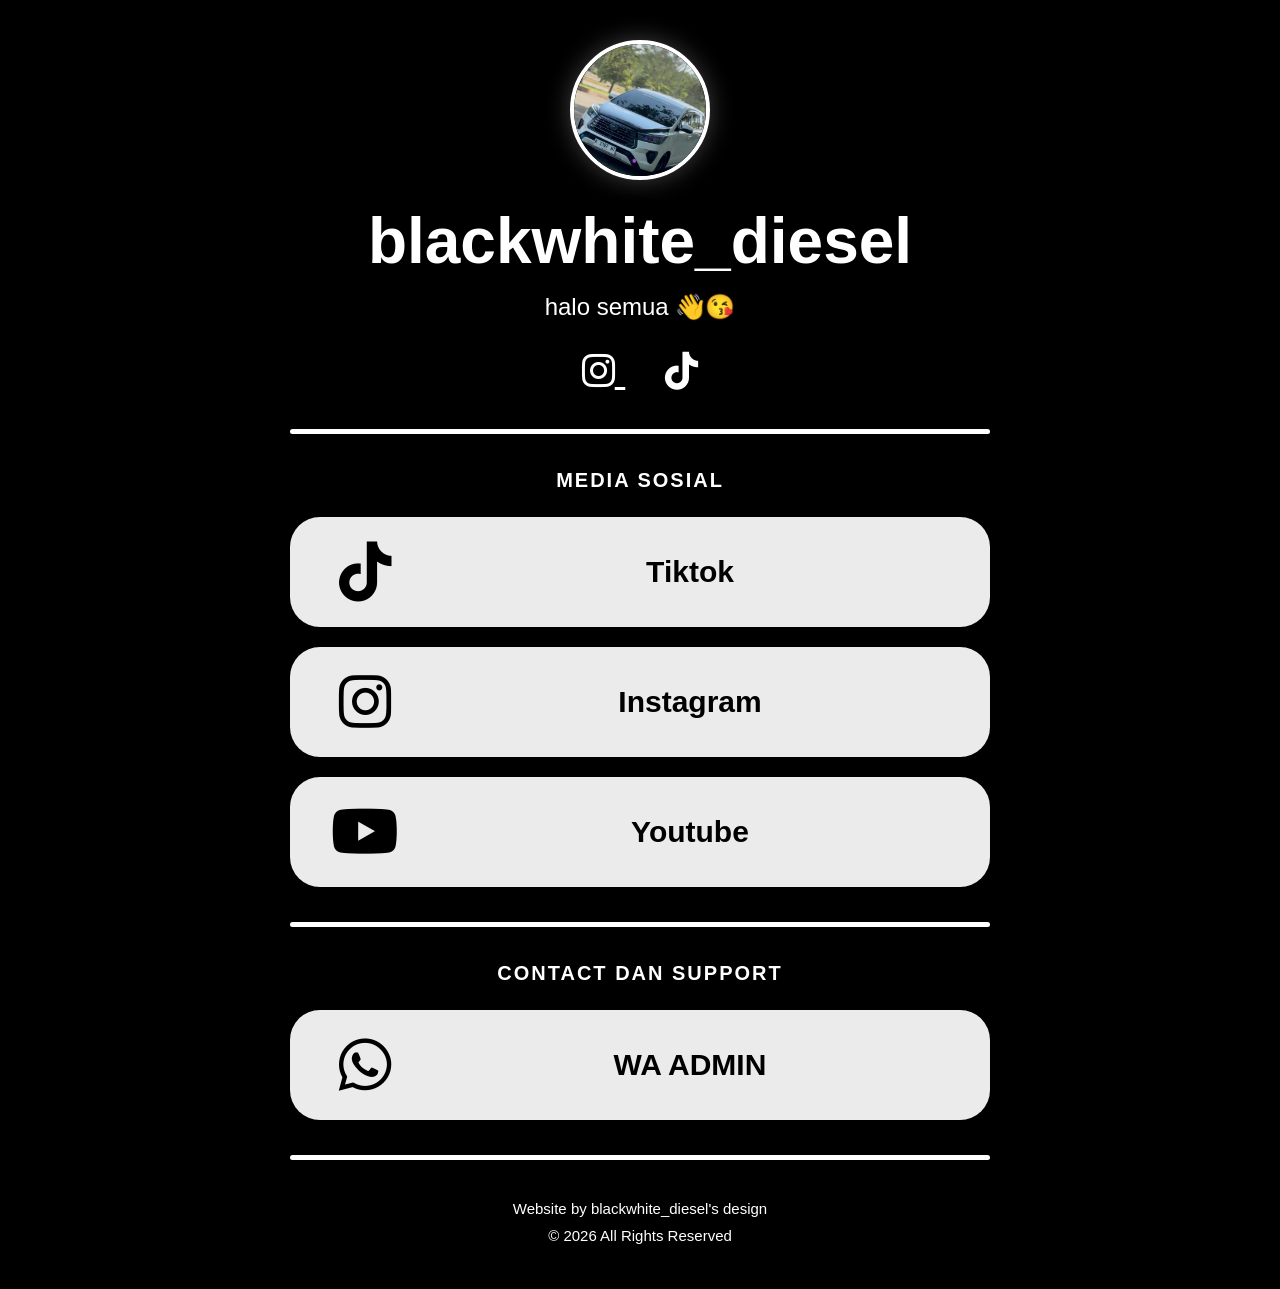
==== index.html @ 1c98c3ea "Add files via upload" ====
<!DOCTYPE html>
<html lang="id">
<head>
<meta charset="UTF-8">
<meta name="viewport" content="width=device-width, initial-scale=1.0">
<title>blackwhite_diesel</title>

<link rel="stylesheet" href="style.css">

<link rel="stylesheet"
href="https://cdnjs.cloudflare.com/ajax/libs/font-awesome/6.5.1/css/all.min.css">
</head>

<body>

<video autoplay muted loop playsinline id="bg-video">
    <source src="background.mp4" type="video/mp4">
</video>

<div class="overlay"></div>

<div class="container">

    <img src="avatar.jpeg" class="avatar">

    <h1>blackwhite_diesel</h1>

    <p class="bio">halo semua 👋😘</p>

    <div class="mini-icons">

        <a href="https://www.instagram.com/blackwhite_diesel?igsh=MndyY2ZhdTk5M2k4&utm_source=qr" target="_blank">
            <i class="fa-brands fa-instagram"></i>
        </a>

        <a href="https://www.tiktok.com/@blackwhite_diesel?_r=1&_t=ZS-96vES9gMSFo" target="_blank">
            <i class="fa-brands fa-tiktok"></i>
        </a>

    </div>

    <hr>

    <h2>MEDIA SOSIAL</h2>

    <a href="https://www.tiktok.com/@blackwhite_diesel?_r=1&_t=ZS-96vES9gMSFo" class="button" target="_blank">
        <i class="fa-brands fa-tiktok"></i>
        <span>Tiktok</span>
    </a>

    <a href="https://www.instagram.com/blackwhite_diesel?igsh=MndyY2ZhdTk5M2k4&utm_source=qr" class="button" target="_blank">
        <i class="fa-brands fa-instagram"></i>
        <span>Instagram</span>
    </a>

    <a href="https://youtube.com/@blackwhite_diesel1?si=K_9oxuHCLyvLT6Z_" class="button" target="_blank">
        <i class="fa-brands fa-youtube"></i>
        <span>Youtube</span>
    </a>

    <hr>

    <h2>CONTACT DAN SUPPORT</h2>

    <a href="https://wa.me/message/XBIMLKQA4SMGA1" class="button" target="_blank">
        <i class="fa-brands fa-whatsapp"></i>
        <span>WA ADMIN</span>
    </a>

    <hr>

    <div class="footer">
        Website by blackwhite_diesel's design<br>
        © 2026 All Rights Reserved
    </div>

</div>

<script src="script.js"></script>

</body>
</html>
---- style.css ----
*{
    margin:0;
    padding:0;
    box-sizing:border-box;
    font-family:Arial,sans-serif;
}

#bg-video{
    position:fixed;
    top:0;
    left:0;
    width:100%;
    height:100%;
    object-fit:cover;
    z-index:-2;
}

body{
    color:white;
    background:black;
}

.overlay{
    position:fixed;
    inset:0;
    background:rgba(0,0,0,.15);
    z-index:-1;
}

.container{
    width:90%;
    max-width:700px;
    margin:auto;
    text-align:center;
    padding:40px 0;

    animation:fadeIn .8s ease;
}

.avatar{
    width:140px;
    height:140px;

    border-radius:50%;
    object-fit:cover;

    border:4px solid white;

    box-shadow:0 0 25px rgba(255,255,255,.25);
}

h1{
    margin-top:20px;

    font-size:64px;

    text-shadow:
    0 0 10px rgba(0,0,0,.8),
    0 0 20px rgba(0,0,0,.6);
}

.bio{
    margin-top:15px;
    font-size:24px;
}

.mini-icons{
    margin:30px 0;
}

.mini-icons a{
    color:white;
    font-size:38px;
    margin:0 20px;

    transition:.25s;
}

.mini-icons a:hover{
    transform:scale(1.1);
}

hr{
    border:none;
    height:5px;

    background:white;

    border-radius:999px;

    margin:35px 0;
}

h2{
    margin-bottom:25px;

    letter-spacing:2px;

    font-size:20px;
}

.button{
    background:rgba(255,255,255,.92);

    color:black;

    text-decoration:none;

    display:flex;
    align-items:center;

    padding:25px;

    border-radius:30px;

    margin:20px 0;

    font-size:30px;
    font-weight:bold;

    transition:.25s;

    box-shadow:
    0 10px 25px rgba(0,0,0,.25);
}

.button:hover{
    transform:translateY(-5px);

    box-shadow:
    0 15px 35px rgba(0,0,0,.35);
}

.button i{
    width:100px;
    font-size:60px;
}

.button span{
    flex:1;
    text-align:center;
}

.footer{
    margin-top:20px;

    font-size:15px;

    line-height:1.8;

    text-shadow:
    0 0 10px rgba(0,0,0,.7);
}

@keyframes fadeIn{

    from{
        opacity:0;
        transform:translateY(20px);
    }

    to{
        opacity:1;
        transform:translateY(0);
    }

}
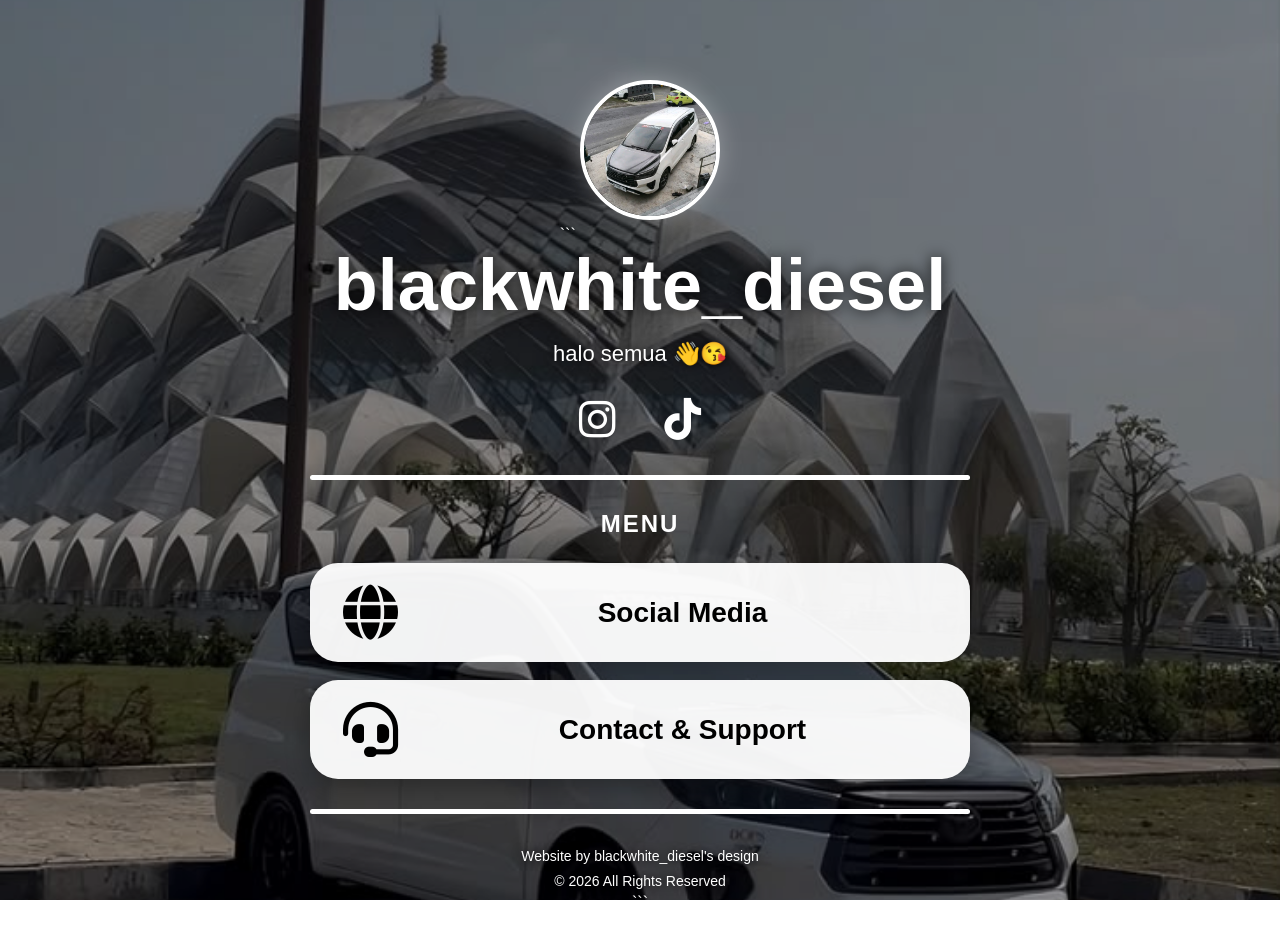
==== commit 1b52627b: "Add files via upload" ====
--- a/index.html
+++ b/index.html
@@ -1,4 +1,5 @@
 <!DOCTYPE html>
+
 <html lang="id">
 <head>
 <meta charset="UTF-8">
@@ -13,70 +14,56 @@
 
 <body>
 
-<video autoplay muted loop playsinline id="bg-video">
-    <source src="background.mp4" type="video/mp4">
-</video>
+<div class="background-image"></div>
 
 <div class="overlay"></div>
 
 <div class="container">
 
-    <img src="avatar.jpeg" class="avatar">
+```
+<img src="avatar.jpeg" class="avatar">
 
-    <h1>blackwhite_diesel</h1>
+<h1>blackwhite_diesel</h1>
 
-    <p class="bio">halo semua 👋😘</p>
+<p class="bio">halo semua 👋😘</p>
 
-    <div class="mini-icons">
+<div class="mini-icons">
 
-        <a href="https://www.instagram.com/blackwhite_diesel?igsh=MndyY2ZhdTk5M2k4&utm_source=qr" target="_blank">
-            <i class="fa-brands fa-instagram"></i>
-        </a>
-
-        <a href="https://www.tiktok.com/@blackwhite_diesel?_r=1&_t=ZS-96vES9gMSFo" target="_blank">
-            <i class="fa-brands fa-tiktok"></i>
-        </a>
-
-    </div>
-
-    <hr>
-
-    <h2>MEDIA SOSIAL</h2>
-
-    <a href="https://www.tiktok.com/@blackwhite_diesel?_r=1&_t=ZS-96vES9gMSFo" class="button" target="_blank">
-        <i class="fa-brands fa-tiktok"></i>
-        <span>Tiktok</span>
+    <a href="https://www.instagram.com/blackwhite_diesel?igsh=MndyY2ZhdTk5M2k4&utm_source=qr" target="_blank">
+        <i class="fa-brands fa-instagram"></i>
     </a>
 
-    <a href="https://www.instagram.com/blackwhite_diesel?igsh=MndyY2ZhdTk5M2k4&utm_source=qr" class="button" target="_blank">
-        <i class="fa-brands fa-instagram"></i>
-        <span>Instagram</span>
+    <a href="https://www.tiktok.com/@blackwhite_diesel?_r=1&_t=ZS-96vES9gMSFo" target="_blank">
+        <i class="fa-brands fa-tiktok"></i>
     </a>
 
-    <a href="https://youtube.com/@blackwhite_diesel1?si=K_9oxuHCLyvLT6Z_" class="button" target="_blank">
-        <i class="fa-brands fa-youtube"></i>
-        <span>Youtube</span>
-    </a>
+</div>
 
-    <hr>
+<hr>
 
-    <h2>CONTACT DAN SUPPORT</h2>
+<h2>MENU</h2>
 
-    <a href="https://wa.me/message/XBIMLKQA4SMGA1" class="button" target="_blank">
-        <i class="fa-brands fa-whatsapp"></i>
-        <span>WA ADMIN</span>
-    </a>
+<a href="social.html" class="button">
+    <i class="fa-solid fa-globe"></i>
+    <span>Social Media</span>
+</a>
 
-    <hr>
+<a href="contact.html" class="button">
+    <i class="fa-solid fa-headset"></i>
+    <span>Contact & Support</span>
+</a>
 
-    <div class="footer">
-        Website by blackwhite_diesel's design<br>
-        © 2026 All Rights Reserved
-    </div>
+<hr>
+
+<div class="footer">
+    Website by blackwhite_diesel's design<br>
+    © 2026 All Rights Reserved
+</div>
+```
 
 </div>
 
 <script src="script.js"></script>
 
 </body>
-</html>+</html>
--- a/style.css
+++ b/style.css
@@ -5,63 +5,61 @@
     font-family:Arial,sans-serif;
 }
 
-#bg-video{
-    position:fixed;
-    top:0;
-    left:0;
+html,body{
     width:100%;
-    height:100%;
-    object-fit:cover;
-    z-index:-2;
+    min-height:100vh;
+    overflow-x:hidden;
 }
 
 body{
     color:white;
-    background:black;
+}
+
+.background-image{
+    position:fixed;
+    top:0;
+    left:0;
+    width:100vw;
+    height:100vh;
+    background:url("background.jpeg") center center/cover no-repeat;
+    z-index:-2;
 }
 
 .overlay{
     position:fixed;
     inset:0;
-    background:rgba(0,0,0,.15);
+    background:rgba(0,0,0,.35);
     z-index:-1;
 }
 
 .container{
-    width:90%;
-    max-width:700px;
+    width:min(90%,700px);
     margin:auto;
     text-align:center;
-    padding:40px 0;
-
-    animation:fadeIn .8s ease;
+    padding:80px 20px 40px;
 }
 
 .avatar{
     width:140px;
     height:140px;
-
     border-radius:50%;
     object-fit:cover;
-
     border:4px solid white;
-
-    box-shadow:0 0 25px rgba(255,255,255,.25);
+    margin-bottom:20px;
+    box-shadow:0 0 25px rgba(255,255,255,.3);
 }
 
 h1{
-    margin-top:20px;
-
-    font-size:64px;
-
-    text-shadow:
-    0 0 10px rgba(0,0,0,.8),
-    0 0 20px rgba(0,0,0,.6);
+    font-size:clamp(40px,6vw,72px);
+    font-weight:700;
+    text-shadow:0 0 15px rgba(0,0,0,.8);
+    word-break:break-word;
 }
 
 .bio{
     margin-top:15px;
-    font-size:24px;
+    font-size:22px;
+    text-shadow:0 0 10px rgba(0,0,0,.8);
 }
 
 .mini-icons{
@@ -70,9 +68,9 @@
 
 .mini-icons a{
     color:white;
-    font-size:38px;
-    margin:0 20px;
-
+    font-size:42px;
+    margin:0 18px;
+    text-decoration:none;
     transition:.25s;
 }
 
@@ -83,57 +81,40 @@
 hr{
     border:none;
     height:5px;
-
     background:white;
-
     border-radius:999px;
-
-    margin:35px 0;
+    margin:30px auto;
+    width:100%;
 }
 
 h2{
     margin-bottom:25px;
-
     letter-spacing:2px;
-
-    font-size:20px;
 }
 
 .button{
-    background:rgba(255,255,255,.92);
-
-    color:black;
-
-    text-decoration:none;
-
     display:flex;
     align-items:center;
-
-    padding:25px;
-
-    border-radius:30px;
-
-    margin:20px 0;
-
-    font-size:30px;
+    gap:15px;
+    text-decoration:none;
+    color:black;
+    background:rgba(255,255,255,.95);
+    padding:22px 25px;
+    border-radius:28px;
+    margin:18px 0;
+    font-size:28px;
     font-weight:bold;
-
+    box-shadow:0 8px 25px rgba(0,0,0,.3);
     transition:.25s;
-
-    box-shadow:
-    0 10px 25px rgba(0,0,0,.25);
 }
 
 .button:hover{
-    transform:translateY(-5px);
-
-    box-shadow:
-    0 15px 35px rgba(0,0,0,.35);
+    transform:translateY(-4px);
 }
 
 .button i{
-    width:100px;
-    font-size:60px;
+    font-size:55px;
+    min-width:70px;
 }
 
 .button span{
@@ -142,26 +123,46 @@
 }
 
 .footer{
-    margin-top:20px;
-
-    font-size:15px;
-
+    margin-top:30px;
+    font-size:14px;
     line-height:1.8;
-
-    text-shadow:
-    0 0 10px rgba(0,0,0,.7);
+    text-shadow:0 0 10px rgba(0,0,0,.8);
 }
 
-@keyframes fadeIn{
+@media (max-width:768px){
 
-    from{
-        opacity:0;
-        transform:translateY(20px);
+    .container{
+        width:95%;
+        padding-top:60px;
     }
 
-    to{
-        opacity:1;
-        transform:translateY(0);
+    .avatar{
+        width:120px;
+        height:120px;
+    }
+
+    h1{
+        font-size:clamp(34px,9vw,50px);
+        line-height:1.1;
+    }
+
+    .bio{
+        font-size:18px;
+    }
+
+    .mini-icons a{
+        font-size:36px;
+    }
+
+    .button{
+        padding:18px;
+        font-size:20px;
+        border-radius:24px;
+    }
+
+    .button i{
+        font-size:42px;
+        min-width:55px;
     }
 
 }
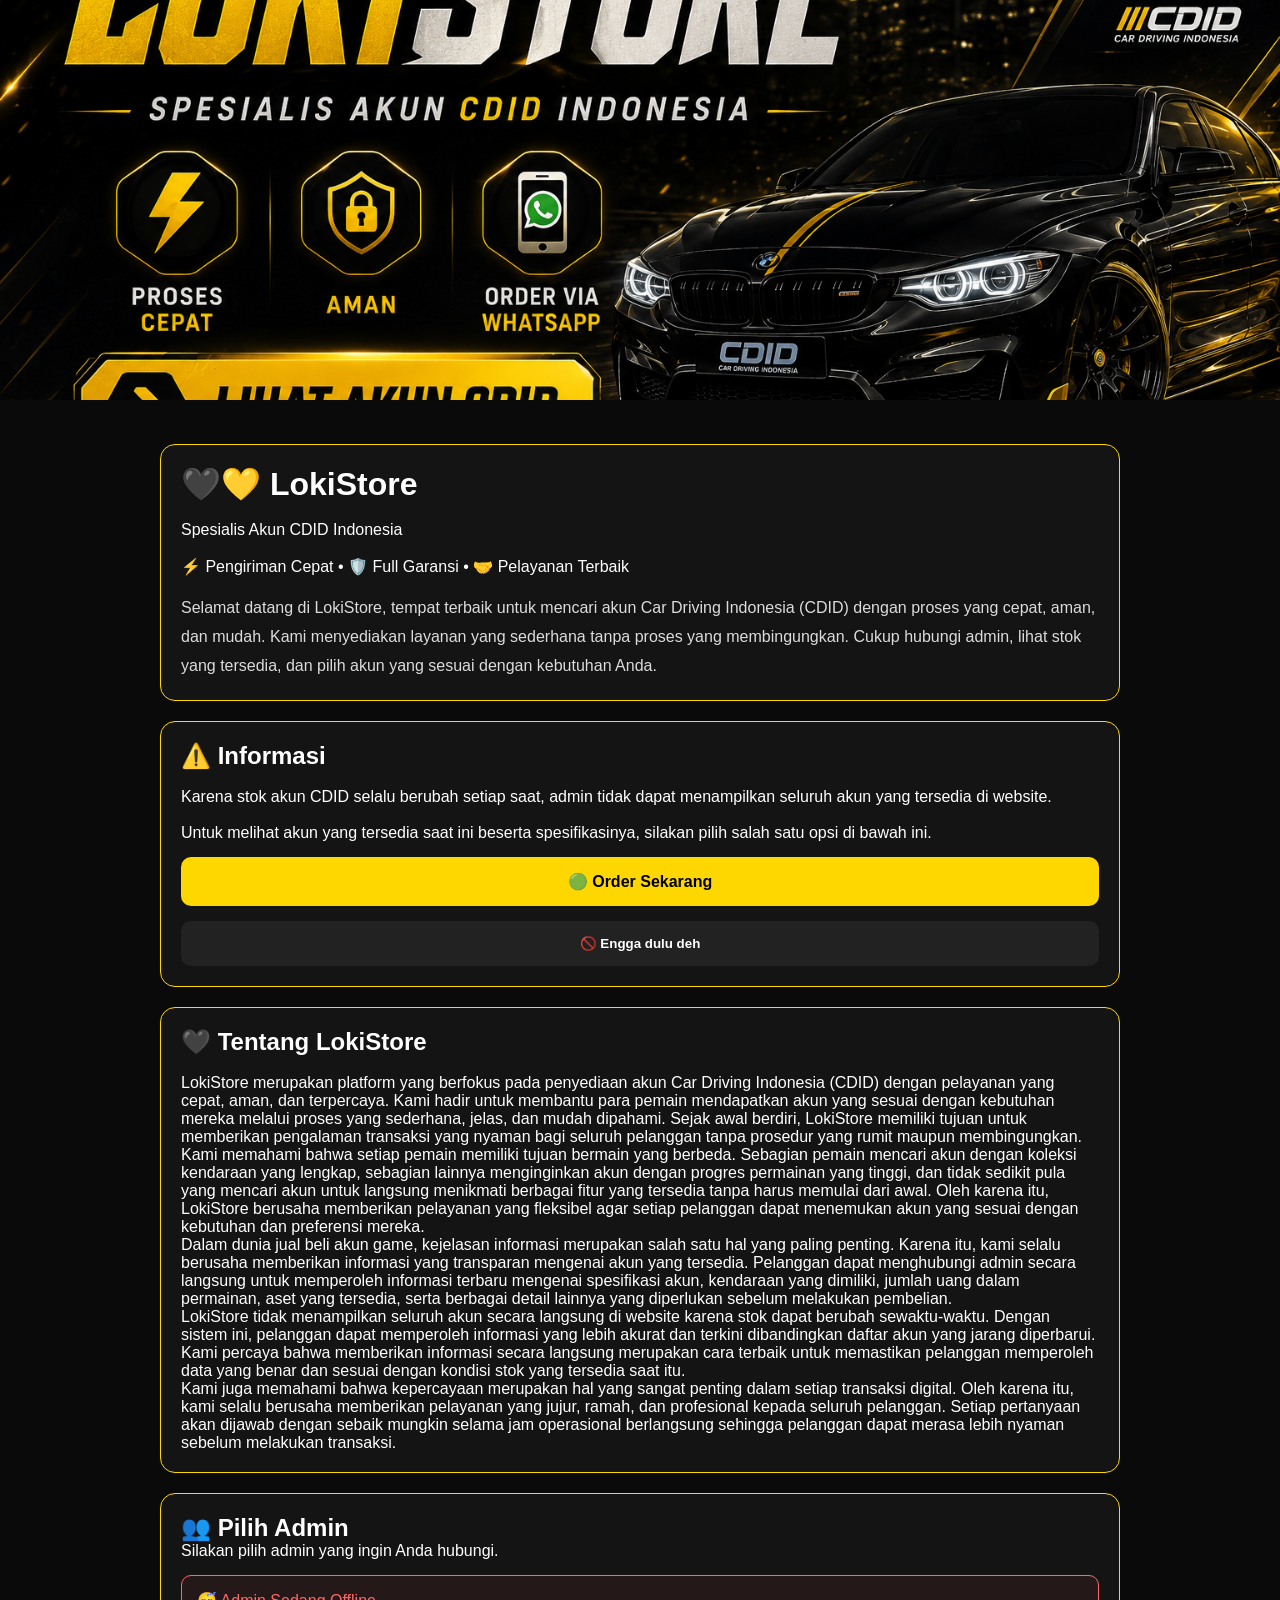
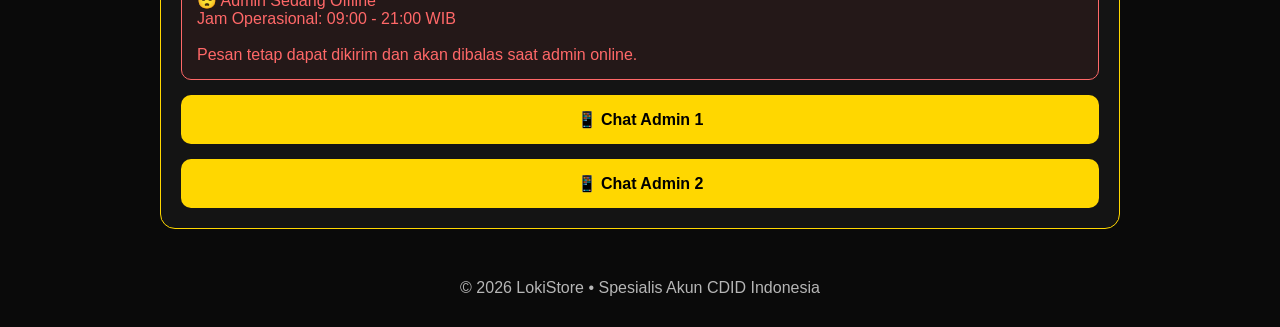
==== commit 975aeaba: "Add files via upload" ====
--- a/index.html
+++ b/index.html
@@ -1,69 +1,313 @@
 <!DOCTYPE html>
-
 <html lang="id">
 <head>
 <meta charset="UTF-8">
 <meta name="viewport" content="width=device-width, initial-scale=1.0">
-<title>blackwhite_diesel</title>
-
-<link rel="stylesheet" href="style.css">
-
-<link rel="stylesheet"
-href="https://cdnjs.cloudflare.com/ajax/libs/font-awesome/6.5.1/css/all.min.css">
+<title>LokiStore</title>
+
+<style>
+*{
+    margin:0;
+    padding:0;
+    box-sizing:border-box;
+    font-family:Segoe UI,sans-serif;
+    scroll-behavior:smooth;
+}
+
+body{
+    background:#0A0A0A;
+    color:white;
+}
+
+.hero img{
+    width:100%;
+    height:400px;
+    object-fit:cover;
+}
+
+.container{
+    max-width:1000px;
+    margin:auto;
+    padding:20px;
+}
+
+.card{
+    background:#141414;
+    border:1px solid #FFD700;
+    border-radius:15px;
+    padding:20px;
+    margin-top:20px;
+}
+
+.btn{
+    display:block;
+    width:100%;
+    text-align:center;
+    padding:15px;
+    border-radius:10px;
+    text-decoration:none;
+    font-weight:bold;
+    margin-top:15px;
+    cursor:pointer;
+    border:none;
+    transition:.2s;
+}
+
+.btn:hover{
+    transform:translateY(-2px);
+}
+
+.yellow{
+    background:#FFD700;
+    color:black;
+}
+
+.gray{
+    background:#222;
+    color:white;
+}
+
+.online{
+    background:#0f2412;
+    border:1px solid #4cff67;
+    color:#4cff67;
+    padding:15px;
+    border-radius:10px;
+    margin-top:15px;
+}
+
+.offline{
+    background:#241818;
+    border:1px solid #ff6868;
+    color:#ff6868;
+    padding:15px;
+    border-radius:10px;
+    margin-top:15px;
+}
+
+.popup{
+    position:fixed;
+    top:0;
+    left:0;
+    width:100%;
+    height:100%;
+    background:rgba(0,0,0,.85);
+    display:none;
+    justify-content:center;
+    align-items:center;
+    padding:20px;
+}
+
+.popup-box{
+    background:#141414;
+    border:1px solid #FFD700;
+    border-radius:15px;
+    padding:25px;
+    max-width:500px;
+    width:100%;
+    text-align:center;
+}
+
+.close{
+    background:#FFD700;
+    color:black;
+    border:none;
+    border-radius:10px;
+    padding:15px;
+    width:100%;
+    margin-top:15px;
+    font-weight:bold;
+    cursor:pointer;
+}
+
+footer{
+    text-align:center;
+    padding:30px;
+    opacity:.7;
+}
+</style>
 </head>
-
 <body>
 
-<div class="background-image"></div>
-
-<div class="overlay"></div>
+<section class="hero">
+    <img src="banner.png" alt="Banner LokiStore">
+</section>
 
 <div class="container">
 
-```
-<img src="avatar.jpeg" class="avatar">
-
-<h1>blackwhite_diesel</h1>
-
-<p class="bio">halo semua 👋😘</p>
-
-<div class="mini-icons">
-
-    <a href="https://www.instagram.com/blackwhite_diesel?igsh=MndyY2ZhdTk5M2k4&utm_source=qr" target="_blank">
-        <i class="fa-brands fa-instagram"></i>
-    </a>
-
-    <a href="https://www.tiktok.com/@blackwhite_diesel?_r=1&_t=ZS-96vES9gMSFo" target="_blank">
-        <i class="fa-brands fa-tiktok"></i>
-    </a>
-
-</div>
-
-<hr>
-
-<h2>MENU</h2>
-
-<a href="social.html" class="button">
-    <i class="fa-solid fa-globe"></i>
-    <span>Social Media</span>
+<div class="card">
+
+<h1>🖤💛 LokiStore</h1>
+
+<br>
+
+<p>
+Spesialis Akun CDID Indonesia
+<br><br>
+⚡ Pengiriman Cepat • 🛡️ Full Garansi • 🤝 Pelayanan Terbaik
+<br><br>
+
+<p style="opacity:0.85;line-height:1.8;">
+Selamat datang di LokiStore, tempat terbaik untuk mencari akun
+Car Driving Indonesia (CDID) dengan proses yang cepat, aman,
+dan mudah. Kami menyediakan layanan yang sederhana tanpa proses
+yang membingungkan. Cukup hubungi admin, lihat stok yang tersedia,
+dan pilih akun yang sesuai dengan kebutuhan Anda.
+</p>
+
+
+</div>
+
+<section id="order">
+
+<div class="card">
+
+<h2>⚠️ Informasi</h2>
+
+<br>
+
+<p>
+Karena stok akun CDID selalu berubah setiap saat,
+admin tidak dapat menampilkan seluruh akun yang tersedia di website.
+<br><br>
+Untuk melihat akun yang tersedia saat ini beserta spesifikasinya,
+silakan pilih salah satu opsi di bawah ini.
+</p>
+
+<a href="#admin" class="btn yellow">
+🟢 Order Sekarang
 </a>
 
-<a href="contact.html" class="button">
-    <i class="fa-solid fa-headset"></i>
-    <span>Contact & Support</span>
+<button onclick="bukaPopup()" class="btn gray">
+🚫 Engga dulu deh
+</button>
+
+</div>
+
+</section>
+<div class="card">
+
+<h2>🖤 Tentang LokiStore</h2>
+
+<br>
+
+<p>
+<p>
+LokiStore merupakan platform yang berfokus pada penyediaan akun Car Driving Indonesia (CDID) dengan pelayanan yang cepat, aman, dan terpercaya. Kami hadir untuk membantu para pemain mendapatkan akun yang sesuai dengan kebutuhan mereka melalui proses yang sederhana, jelas, dan mudah dipahami. Sejak awal berdiri, LokiStore memiliki tujuan untuk memberikan pengalaman transaksi yang nyaman bagi seluruh pelanggan tanpa prosedur yang rumit maupun membingungkan.
+</p>
+
+<p>
+Kami memahami bahwa setiap pemain memiliki tujuan bermain yang berbeda. Sebagian pemain mencari akun dengan koleksi kendaraan yang lengkap, sebagian lainnya menginginkan akun dengan progres permainan yang tinggi, dan tidak sedikit pula yang mencari akun untuk langsung menikmati berbagai fitur yang tersedia tanpa harus memulai dari awal. Oleh karena itu, LokiStore berusaha memberikan pelayanan yang fleksibel agar setiap pelanggan dapat menemukan akun yang sesuai dengan kebutuhan dan preferensi mereka.
+</p>
+
+<p>
+Dalam dunia jual beli akun game, kejelasan informasi merupakan salah satu hal yang paling penting. Karena itu, kami selalu berusaha memberikan informasi yang transparan mengenai akun yang tersedia. Pelanggan dapat menghubungi admin secara langsung untuk memperoleh informasi terbaru mengenai spesifikasi akun, kendaraan yang dimiliki, jumlah uang dalam permainan, aset yang tersedia, serta berbagai detail lainnya yang diperlukan sebelum melakukan pembelian.
+</p>
+
+<p>
+LokiStore tidak menampilkan seluruh akun secara langsung di website karena stok dapat berubah sewaktu-waktu. Dengan sistem ini, pelanggan dapat memperoleh informasi yang lebih akurat dan terkini dibandingkan daftar akun yang jarang diperbarui. Kami percaya bahwa memberikan informasi secara langsung merupakan cara terbaik untuk memastikan pelanggan memperoleh data yang benar dan sesuai dengan kondisi stok yang tersedia saat itu.
+</p>
+
+<p>
+Kami juga memahami bahwa kepercayaan merupakan hal yang sangat penting dalam setiap transaksi digital. Oleh karena itu, kami selalu berusaha memberikan pelayanan yang jujur, ramah, dan profesional kepada seluruh pelanggan. Setiap pertanyaan akan dijawab dengan sebaik mungkin selama jam operasional berlangsung sehingga pelanggan dapat merasa lebih nyaman sebelum melakukan transaksi.
+</p>
+</p>
+
+</div>
+<section id="admin">
+
+<div class="card">
+
+<h2>👥 Pilih Admin</h2>
+
+<p>
+Silakan pilih admin yang ingin Anda hubungi.
+</p>
+
+<div id="status"></div>
+
+<a
+class="btn yellow"
+href="https://wa.me/6282210343615?text=Halo%20Admin%201%20LokiStore%20👋%20Saya%20ingin%20melihat%20akun%20CDID%20yang%20tersedia."
+target="_blank">
+📱 Chat Admin 1
 </a>
 
-<hr>
-
-<div class="footer">
-    Website by blackwhite_diesel's design<br>
-    © 2026 All Rights Reserved
-</div>
-```
-
-</div>
-
-<script src="script.js"></script>
+<a
+class="btn yellow"
+href="https://wa.me/62895366922727?text=Halo%20Admin%202%20LokiStore%20👋%20Saya%20ingin%20melihat%20akun%20CDID%20yang%20tersedia."
+target="_blank">
+📱 Chat Admin 2
+</a>
+
+</div>
+
+</section>
+
+</div>
+
+<footer>
+© 2026 LokiStore • Spesialis Akun CDID Indonesia
+</footer>
+
+<div class="popup" id="popup">
+
+<div class="popup-box">
+
+<h2>👋🏻 Selamat tinggal!</h2>
+
+<br>
+
+<p>
+Semoga harimu menyenangkan 😄
+<br><br>
+Kalau nanti kepikiran beli akun CDID,
+LokiStore masih di sini kok 🙏🚗
+</p>
+
+<button class="close" onclick="tutupPopup()">
+🏠 Kembali
+</button>
+
+</div>
+
+</div>
+
+<script>
+
+function bukaPopup(){
+    document.getElementById("popup").style.display="flex";
+}
+
+function tutupPopup(){
+    document.getElementById("popup").style.display="none";
+}
+
+const jam = new Date().getHours();
+
+if(jam >= 9 && jam < 21){
+
+document.getElementById("status").innerHTML=`
+<div class="online">
+🟢 Admin Sedang Online<br>
+Jam Operasional: 09:00 - 21:00 WIB
+</div>
+`;
+
+}else{
+
+document.getElementById("status").innerHTML=`
+<div class="offline">
+😴 Admin Sedang Offline<br>
+Jam Operasional: 09:00 - 21:00 WIB
+<br><br>
+Pesan tetap dapat dikirim dan akan dibalas saat admin online.
+</div>
+`;
+
+}
+
+</script>
 
 </body>
-</html>
+</html>
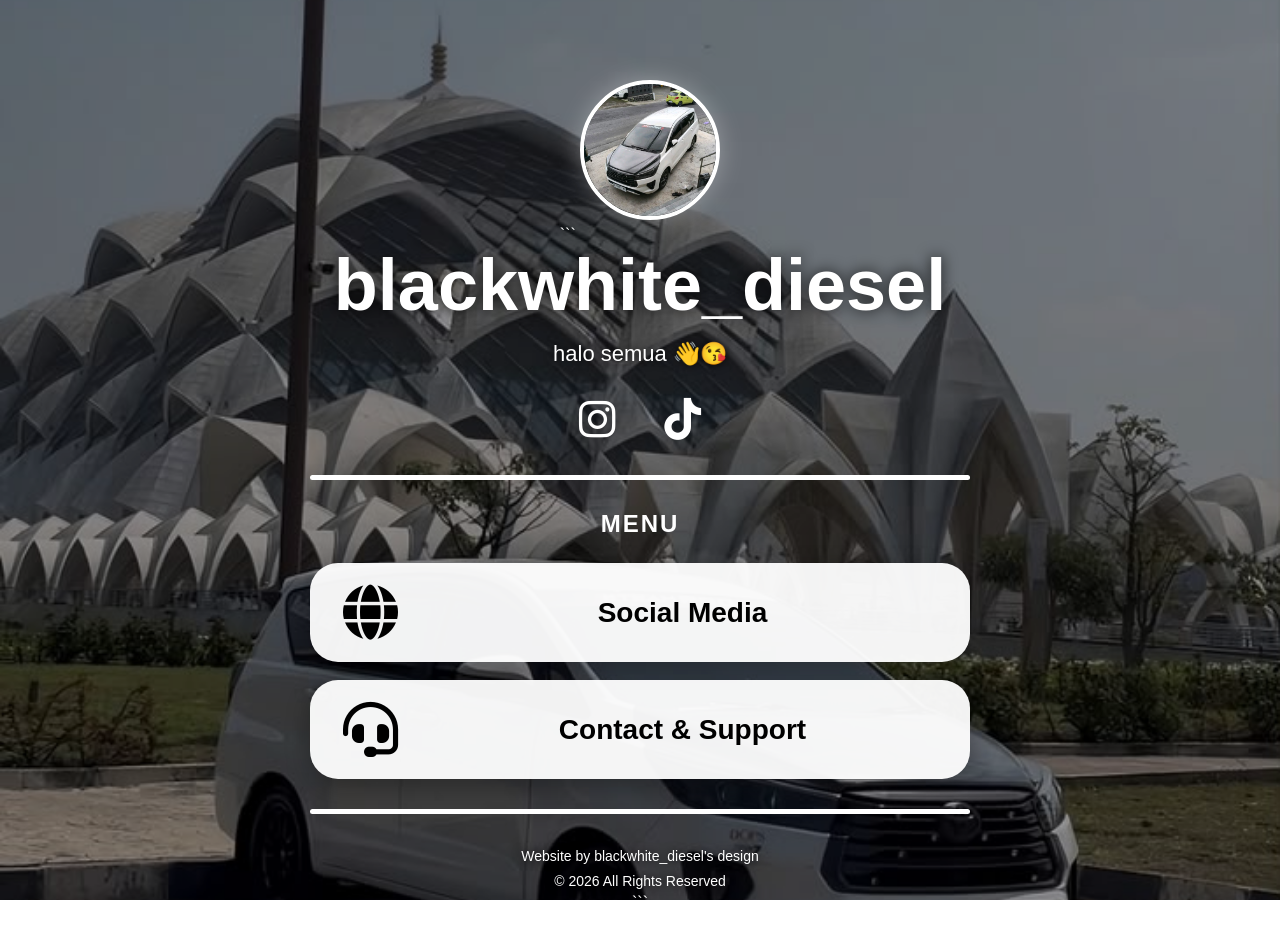
==== commit 969d0dde: "Update index.html" ====
--- a/index.html
+++ b/index.html
@@ -1,313 +1,69 @@
 <!DOCTYPE html>
+
 <html lang="id">
 <head>
 <meta charset="UTF-8">
 <meta name="viewport" content="width=device-width, initial-scale=1.0">
-<title>LokiStore</title>
+<title>blackwhite_diesel</title>
 
-<style>
-*{
-    margin:0;
-    padding:0;
-    box-sizing:border-box;
-    font-family:Segoe UI,sans-serif;
-    scroll-behavior:smooth;
-}
+<link rel="stylesheet" href="style.css">
 
-body{
-    background:#0A0A0A;
-    color:white;
-}
+<link rel="stylesheet"
+href="https://cdnjs.cloudflare.com/ajax/libs/font-awesome/6.5.1/css/all.min.css">
+</head>
 
-.hero img{
-    width:100%;
-    height:400px;
-    object-fit:cover;
-}
-
-.container{
-    max-width:1000px;
-    margin:auto;
-    padding:20px;
-}
-
-.card{
-    background:#141414;
-    border:1px solid #FFD700;
-    border-radius:15px;
-    padding:20px;
-    margin-top:20px;
-}
-
-.btn{
-    display:block;
-    width:100%;
-    text-align:center;
-    padding:15px;
-    border-radius:10px;
-    text-decoration:none;
-    font-weight:bold;
-    margin-top:15px;
-    cursor:pointer;
-    border:none;
-    transition:.2s;
-}
-
-.btn:hover{
-    transform:translateY(-2px);
-}
-
-.yellow{
-    background:#FFD700;
-    color:black;
-}
-
-.gray{
-    background:#222;
-    color:white;
-}
-
-.online{
-    background:#0f2412;
-    border:1px solid #4cff67;
-    color:#4cff67;
-    padding:15px;
-    border-radius:10px;
-    margin-top:15px;
-}
-
-.offline{
-    background:#241818;
-    border:1px solid #ff6868;
-    color:#ff6868;
-    padding:15px;
-    border-radius:10px;
-    margin-top:15px;
-}
-
-.popup{
-    position:fixed;
-    top:0;
-    left:0;
-    width:100%;
-    height:100%;
-    background:rgba(0,0,0,.85);
-    display:none;
-    justify-content:center;
-    align-items:center;
-    padding:20px;
-}
-
-.popup-box{
-    background:#141414;
-    border:1px solid #FFD700;
-    border-radius:15px;
-    padding:25px;
-    max-width:500px;
-    width:100%;
-    text-align:center;
-}
-
-.close{
-    background:#FFD700;
-    color:black;
-    border:none;
-    border-radius:10px;
-    padding:15px;
-    width:100%;
-    margin-top:15px;
-    font-weight:bold;
-    cursor:pointer;
-}
-
-footer{
-    text-align:center;
-    padding:30px;
-    opacity:.7;
-}
-</style>
-</head>
 <body>
 
-<section class="hero">
-    <img src="banner.png" alt="Banner LokiStore">
-</section>
+<div class="background-image"></div>
+
+<div class="overlay"></div>
 
 <div class="container">
 
-<div class="card">
+```
+<img src="avatar.jpeg" class="avatar">
 
-<h1>🖤💛 LokiStore</h1>
+<h1>blackwhite_diesel</h1>
 
-<br>
+<p class="bio">halo semua 👋😘</p>
 
-<p>
-Spesialis Akun CDID Indonesia
-<br><br>
-⚡ Pengiriman Cepat • 🛡️ Full Garansi • 🤝 Pelayanan Terbaik
-<br><br>
+<div class="mini-icons">
 
-<p style="opacity:0.85;line-height:1.8;">
-Selamat datang di LokiStore, tempat terbaik untuk mencari akun
-Car Driving Indonesia (CDID) dengan proses yang cepat, aman,
-dan mudah. Kami menyediakan layanan yang sederhana tanpa proses
-yang membingungkan. Cukup hubungi admin, lihat stok yang tersedia,
-dan pilih akun yang sesuai dengan kebutuhan Anda.
-</p>
+    <a href="https://www.instagram.com/blackwhite_diesel?igsh=MndyY2ZhdTk5M2k4&utm_source=qr" target="_blank">
+        <i class="fa-brands fa-instagram"></i>
+    </a>
 
+    <a href="https://www.tiktok.com/@blackwhite_diesel?_r=1&_t=ZS-96vES9gMSFo" target="_blank">
+        <i class="fa-brands fa-tiktok"></i>
+    </a>
 
 </div>
 
-<section id="order">
+<hr>
 
-<div class="card">
+<h2>MENU</h2>
 
-<h2>⚠️ Informasi</h2>
-
-<br>
-
-<p>
-Karena stok akun CDID selalu berubah setiap saat,
-admin tidak dapat menampilkan seluruh akun yang tersedia di website.
-<br><br>
-Untuk melihat akun yang tersedia saat ini beserta spesifikasinya,
-silakan pilih salah satu opsi di bawah ini.
-</p>
-
-<a href="#admin" class="btn yellow">
-🟢 Order Sekarang
+<a href="social.html" class="button">
+    <i class="fa-solid fa-globe"></i>
+    <span>Social Media</span>
 </a>
 
-<button onclick="bukaPopup()" class="btn gray">
-🚫 Engga dulu deh
-</button>
+<a href="contact.html" class="button">
+    <i class="fa-solid fa-headset"></i>
+    <span>Contact & Support</span>
+</a>
+
+<hr>
+
+<div class="footer">
+    Website by blackwhite_diesel's design<br>
+    © 2026 All Rights Reserved
+</div>
+```
 
 </div>
 
-</section>
-<div class="card">
-
-<h2>🖤 Tentang LokiStore</h2>
-
-<br>
-
-<p>
-<p>
-LokiStore merupakan platform yang berfokus pada penyediaan akun Car Driving Indonesia (CDID) dengan pelayanan yang cepat, aman, dan terpercaya. Kami hadir untuk membantu para pemain mendapatkan akun yang sesuai dengan kebutuhan mereka melalui proses yang sederhana, jelas, dan mudah dipahami. Sejak awal berdiri, LokiStore memiliki tujuan untuk memberikan pengalaman transaksi yang nyaman bagi seluruh pelanggan tanpa prosedur yang rumit maupun membingungkan.
-</p>
-
-<p>
-Kami memahami bahwa setiap pemain memiliki tujuan bermain yang berbeda. Sebagian pemain mencari akun dengan koleksi kendaraan yang lengkap, sebagian lainnya menginginkan akun dengan progres permainan yang tinggi, dan tidak sedikit pula yang mencari akun untuk langsung menikmati berbagai fitur yang tersedia tanpa harus memulai dari awal. Oleh karena itu, LokiStore berusaha memberikan pelayanan yang fleksibel agar setiap pelanggan dapat menemukan akun yang sesuai dengan kebutuhan dan preferensi mereka.
-</p>
-
-<p>
-Dalam dunia jual beli akun game, kejelasan informasi merupakan salah satu hal yang paling penting. Karena itu, kami selalu berusaha memberikan informasi yang transparan mengenai akun yang tersedia. Pelanggan dapat menghubungi admin secara langsung untuk memperoleh informasi terbaru mengenai spesifikasi akun, kendaraan yang dimiliki, jumlah uang dalam permainan, aset yang tersedia, serta berbagai detail lainnya yang diperlukan sebelum melakukan pembelian.
-</p>
-
-<p>
-LokiStore tidak menampilkan seluruh akun secara langsung di website karena stok dapat berubah sewaktu-waktu. Dengan sistem ini, pelanggan dapat memperoleh informasi yang lebih akurat dan terkini dibandingkan daftar akun yang jarang diperbarui. Kami percaya bahwa memberikan informasi secara langsung merupakan cara terbaik untuk memastikan pelanggan memperoleh data yang benar dan sesuai dengan kondisi stok yang tersedia saat itu.
-</p>
-
-<p>
-Kami juga memahami bahwa kepercayaan merupakan hal yang sangat penting dalam setiap transaksi digital. Oleh karena itu, kami selalu berusaha memberikan pelayanan yang jujur, ramah, dan profesional kepada seluruh pelanggan. Setiap pertanyaan akan dijawab dengan sebaik mungkin selama jam operasional berlangsung sehingga pelanggan dapat merasa lebih nyaman sebelum melakukan transaksi.
-</p>
-</p>
-
-</div>
-<section id="admin">
-
-<div class="card">
-
-<h2>👥 Pilih Admin</h2>
-
-<p>
-Silakan pilih admin yang ingin Anda hubungi.
-</p>
-
-<div id="status"></div>
-
-<a
-class="btn yellow"
-href="https://wa.me/6282210343615?text=Halo%20Admin%201%20LokiStore%20👋%20Saya%20ingin%20melihat%20akun%20CDID%20yang%20tersedia."
-target="_blank">
-📱 Chat Admin 1
-</a>
-
-<a
-class="btn yellow"
-href="https://wa.me/62895366922727?text=Halo%20Admin%202%20LokiStore%20👋%20Saya%20ingin%20melihat%20akun%20CDID%20yang%20tersedia."
-target="_blank">
-📱 Chat Admin 2
-</a>
-
-</div>
-
-</section>
-
-</div>
-
-<footer>
-© 2026 LokiStore • Spesialis Akun CDID Indonesia
-</footer>
-
-<div class="popup" id="popup">
-
-<div class="popup-box">
-
-<h2>👋🏻 Selamat tinggal!</h2>
-
-<br>
-
-<p>
-Semoga harimu menyenangkan 😄
-<br><br>
-Kalau nanti kepikiran beli akun CDID,
-LokiStore masih di sini kok 🙏🚗
-</p>
-
-<button class="close" onclick="tutupPopup()">
-🏠 Kembali
-</button>
-
-</div>
-
-</div>
-
-<script>
-
-function bukaPopup(){
-    document.getElementById("popup").style.display="flex";
-}
-
-function tutupPopup(){
-    document.getElementById("popup").style.display="none";
-}
-
-const jam = new Date().getHours();
-
-if(jam >= 9 && jam < 21){
-
-document.getElementById("status").innerHTML=`
-<div class="online">
-🟢 Admin Sedang Online<br>
-Jam Operasional: 09:00 - 21:00 WIB
-</div>
-`;
-
-}else{
-
-document.getElementById("status").innerHTML=`
-<div class="offline">
-😴 Admin Sedang Offline<br>
-Jam Operasional: 09:00 - 21:00 WIB
-<br><br>
-Pesan tetap dapat dikirim dan akan dibalas saat admin online.
-</div>
-`;
-
-}
-
-</script>
+<script src="script.js"></script>
 
 </body>
-</html>+</html>
--- a/style.css
+++ b/style.css
@@ -0,0 +1,168 @@
+*{
+    margin:0;
+    padding:0;
+    box-sizing:border-box;
+    font-family:Arial,sans-serif;
+}
+
+html,body{
+    width:100%;
+    min-height:100vh;
+    overflow-x:hidden;
+}
+
+body{
+    color:white;
+}
+
+.background-image{
+    position:fixed;
+    top:0;
+    left:0;
+    width:100vw;
+    height:100vh;
+    background:url("background.jpeg") center center/cover no-repeat;
+    z-index:-2;
+}
+
+.overlay{
+    position:fixed;
+    inset:0;
+    background:rgba(0,0,0,.35);
+    z-index:-1;
+}
+
+.container{
+    width:min(90%,700px);
+    margin:auto;
+    text-align:center;
+    padding:80px 20px 40px;
+}
+
+.avatar{
+    width:140px;
+    height:140px;
+    border-radius:50%;
+    object-fit:cover;
+    border:4px solid white;
+    margin-bottom:20px;
+    box-shadow:0 0 25px rgba(255,255,255,.3);
+}
+
+h1{
+    font-size:clamp(40px,6vw,72px);
+    font-weight:700;
+    text-shadow:0 0 15px rgba(0,0,0,.8);
+    word-break:break-word;
+}
+
+.bio{
+    margin-top:15px;
+    font-size:22px;
+    text-shadow:0 0 10px rgba(0,0,0,.8);
+}
+
+.mini-icons{
+    margin:30px 0;
+}
+
+.mini-icons a{
+    color:white;
+    font-size:42px;
+    margin:0 18px;
+    text-decoration:none;
+    transition:.25s;
+}
+
+.mini-icons a:hover{
+    transform:scale(1.1);
+}
+
+hr{
+    border:none;
+    height:5px;
+    background:white;
+    border-radius:999px;
+    margin:30px auto;
+    width:100%;
+}
+
+h2{
+    margin-bottom:25px;
+    letter-spacing:2px;
+}
+
+.button{
+    display:flex;
+    align-items:center;
+    gap:15px;
+    text-decoration:none;
+    color:black;
+    background:rgba(255,255,255,.95);
+    padding:22px 25px;
+    border-radius:28px;
+    margin:18px 0;
+    font-size:28px;
+    font-weight:bold;
+    box-shadow:0 8px 25px rgba(0,0,0,.3);
+    transition:.25s;
+}
+
+.button:hover{
+    transform:translateY(-4px);
+}
+
+.button i{
+    font-size:55px;
+    min-width:70px;
+}
+
+.button span{
+    flex:1;
+    text-align:center;
+}
+
+.footer{
+    margin-top:30px;
+    font-size:14px;
+    line-height:1.8;
+    text-shadow:0 0 10px rgba(0,0,0,.8);
+}
+
+@media (max-width:768px){
+
+    .container{
+        width:95%;
+        padding-top:60px;
+    }
+
+    .avatar{
+        width:120px;
+        height:120px;
+    }
+
+    h1{
+        font-size:clamp(34px,9vw,50px);
+        line-height:1.1;
+    }
+
+    .bio{
+        font-size:18px;
+    }
+
+    .mini-icons a{
+        font-size:36px;
+    }
+
+    .button{
+        padding:18px;
+        font-size:20px;
+        border-radius:24px;
+    }
+
+    .button i{
+        font-size:42px;
+        min-width:55px;
+    }
+
+}
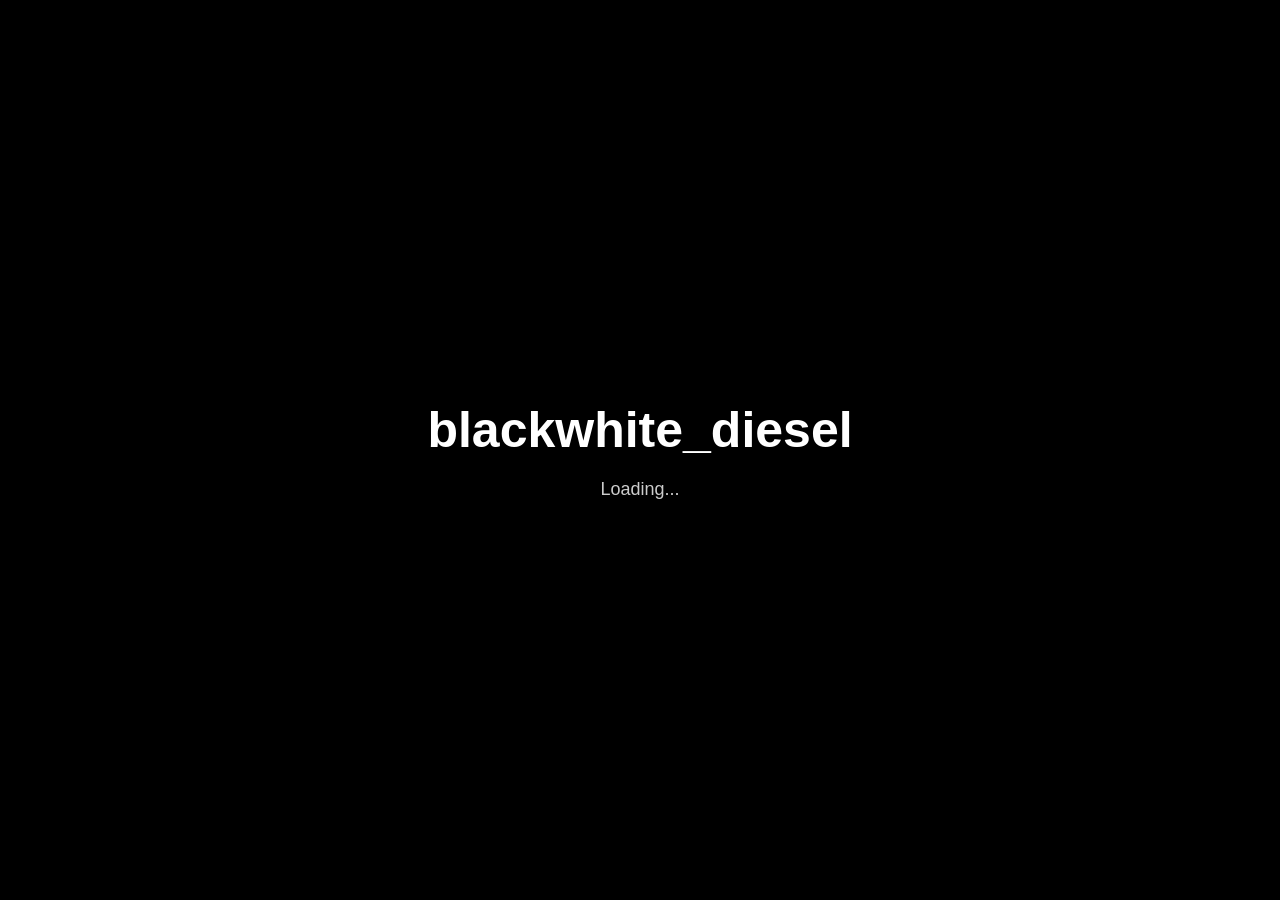
==== commit bde2cc54: "Add files via upload" ====
--- a/index.html
+++ b/index.html
@@ -1,69 +1,47 @@
 <!DOCTYPE html>
-
-<html lang="id">
+<html>
 <head>
 <meta charset="UTF-8">
-<meta name="viewport" content="width=device-width, initial-scale=1.0">
-<title>blackwhite_diesel</title>
+<meta http-equiv="refresh" content="2;url=home.html">
 
-<link rel="stylesheet" href="style.css">
+<style>
+body{
+    margin:0;
+    height:100vh;
+    display:flex;
+    justify-content:center;
+    align-items:center;
+    flex-direction:column;
 
-<link rel="stylesheet"
-href="https://cdnjs.cloudflare.com/ajax/libs/font-awesome/6.5.1/css/all.min.css">
+    background:black;
+    color:white;
+
+    font-family:Arial,sans-serif;
+}
+
+.logo{
+    font-size:50px;
+    font-weight:bold;
+    margin-bottom:20px;
+}
+
+.loading{
+    font-size:18px;
+    opacity:.8;
+}
+</style>
+
 </head>
 
 <body>
 
-<div class="background-image"></div>
-
-<div class="overlay"></div>
-
-<div class="container">
-
-```
-<img src="avatar.jpeg" class="avatar">
-
-<h1>blackwhite_diesel</h1>
-
-<p class="bio">halo semua 👋😘</p>
-
-<div class="mini-icons">
-
-    <a href="https://www.instagram.com/blackwhite_diesel?igsh=MndyY2ZhdTk5M2k4&utm_source=qr" target="_blank">
-        <i class="fa-brands fa-instagram"></i>
-    </a>
-
-    <a href="https://www.tiktok.com/@blackwhite_diesel?_r=1&_t=ZS-96vES9gMSFo" target="_blank">
-        <i class="fa-brands fa-tiktok"></i>
-    </a>
-
+<div class="logo">
+blackwhite_diesel
 </div>
 
-<hr>
-
-<h2>MENU</h2>
-
-<a href="social.html" class="button">
-    <i class="fa-solid fa-globe"></i>
-    <span>Social Media</span>
-</a>
-
-<a href="contact.html" class="button">
-    <i class="fa-solid fa-headset"></i>
-    <span>Contact & Support</span>
-</a>
-
-<hr>
-
-<div class="footer">
-    Website by blackwhite_diesel's design<br>
-    © 2026 All Rights Reserved
-</div>
-```
-
+<div class="loading">
+Loading...
 </div>
 
-<script src="script.js"></script>
-
 </body>
-</html>
+</html>
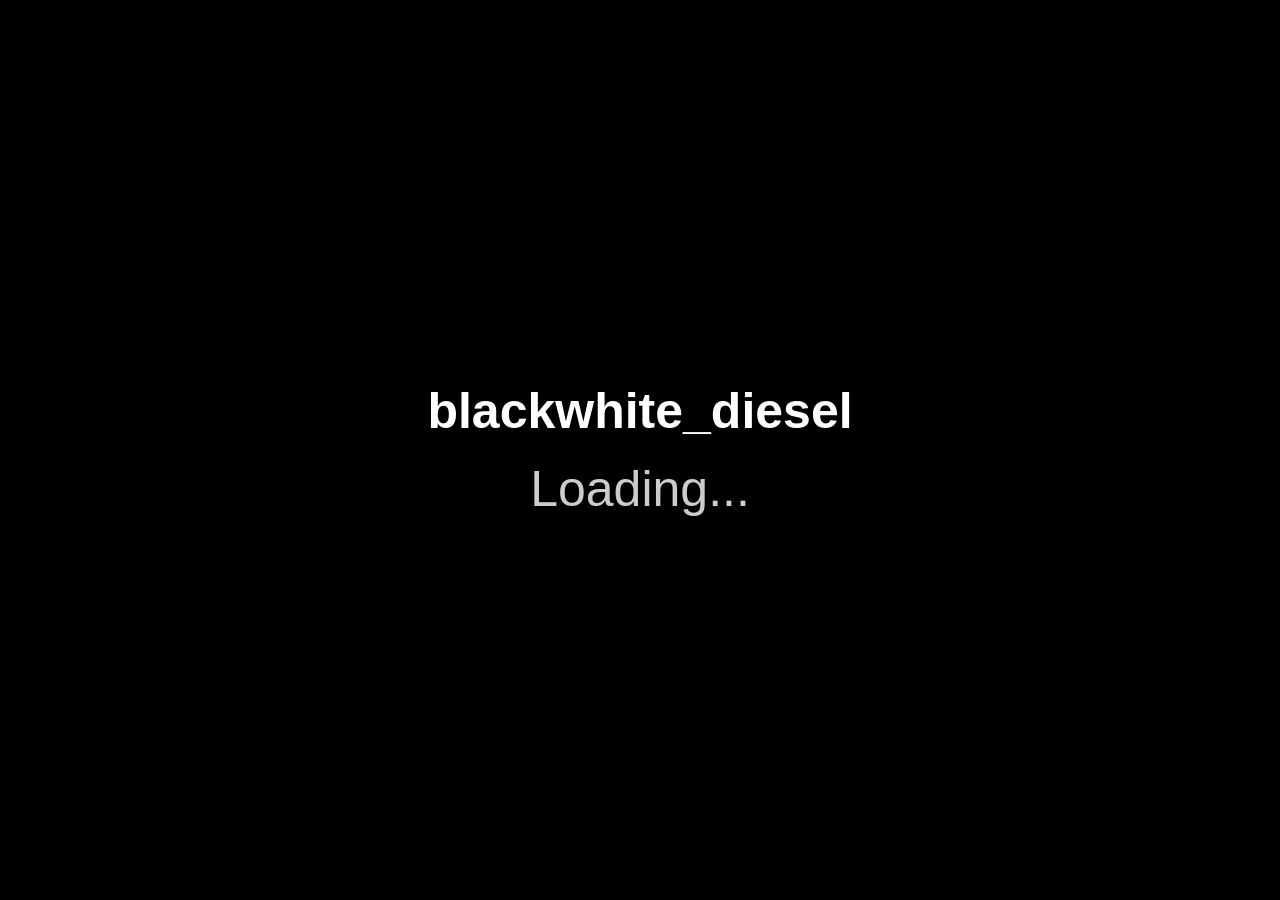
==== commit 5a493aab: "Add files via upload" ====
--- a/index.html
+++ b/index.html
@@ -26,7 +26,7 @@
 }
 
 .loading{
-    font-size:18px;
+    font-size:50px;
     opacity:.8;
 }
 </style>
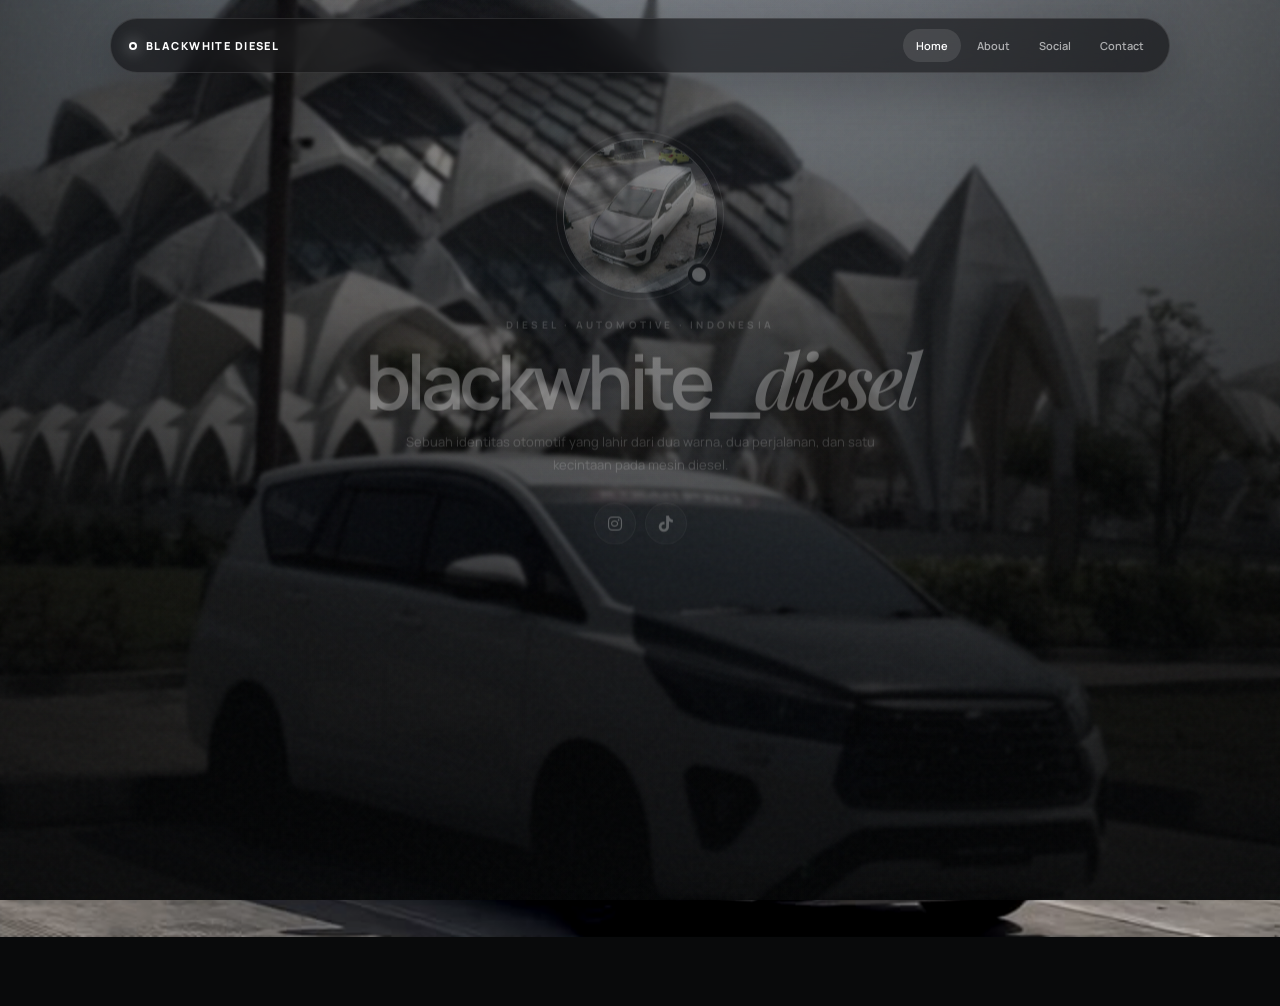
==== commit 0c486941: "Add files via upload" ====
--- a/index.html
+++ b/index.html
@@ -1,47 +1,15 @@
-<!DOCTYPE html>
-<html>
-<head>
-<meta charset="UTF-8">
-<meta http-equiv="refresh" content="2;url=home.html">
-
-<style>
-body{
-    margin:0;
-    height:100vh;
-    display:flex;
-    justify-content:center;
-    align-items:center;
-    flex-direction:column;
-
-    background:black;
-    color:white;
-
-    font-family:Arial,sans-serif;
-}
-
-.logo{
-    font-size:50px;
-    font-weight:bold;
-    margin-bottom:20px;
-}
-
-.loading{
-    font-size:50px;
-    opacity:.8;
-}
-</style>
-
-</head>
-
-<body>
-
-<div class="logo">
-blackwhite_diesel
-</div>
-
-<div class="loading">
-Loading...
-</div>
-
-</body>
-</html>+<!DOCTYPE html>
+<html lang="id">
+<head>
+  <meta charset="UTF-8"><meta name="viewport" content="width=device-width, initial-scale=1">
+  <meta name="theme-color" content="#08090a"><meta http-equiv="refresh" content="1.6;url=home.html">
+  <title>Blackwhite Diesel</title><link rel="stylesheet" href="style.css">
+</head>
+<body class="loading-page">
+  <main>
+    <div class="loading-mark"></div>
+    <div class="loading-logo">Blackwhite Diesel</div>
+    <div class="loading-line"></div>
+  </main>
+</body>
+</html>
--- a/style.css
+++ b/style.css
@@ -0,0 +1,443 @@
+﻿@import url("https://fonts.googleapis.com/css2?family=Manrope:wght@400;500;600;700;800&family=Playfair+Display:ital,wght@0,600;1,600&display=swap");
+
+:root {
+  --white: #f8f8f6;
+  --muted: rgba(255, 255, 255, .62);
+  --line: rgba(255, 255, 255, .14);
+  --glass: rgba(13, 15, 17, .54);
+  --silver: #c8c9c7;
+  --ease: cubic-bezier(.22, 1, .36, 1);
+}
+
+* { box-sizing: border-box; }
+
+html { scroll-behavior: smooth; }
+
+body {
+  min-height: 100vh;
+  margin: 0;
+  overflow-x: hidden;
+  background: #090a0b;
+  color: var(--white);
+  font-family: "Manrope", sans-serif;
+}
+
+a { color: inherit; }
+button, input, textarea { font: inherit; }
+
+.background-image {
+  position: fixed;
+  z-index: -3;
+  inset: -20px;
+  background: url("background.jpeg") center 58% / cover no-repeat;
+  filter: saturate(.72) contrast(1.08);
+  transform: scale(1.035);
+}
+
+.overlay {
+  position: fixed;
+  z-index: -2;
+  inset: 0;
+  background:
+    radial-gradient(circle at 50% 12%, transparent 0, rgba(5, 6, 7, .12) 28%, rgba(5, 6, 7, .76) 100%),
+    linear-gradient(180deg, rgba(3, 4, 5, .28), rgba(3, 4, 5, .78));
+  backdrop-filter: blur(2px);
+}
+
+.grain {
+  position: fixed;
+  z-index: -1;
+  inset: 0;
+  pointer-events: none;
+  opacity: .045;
+  background-image: url("data:image/svg+xml,%3Csvg viewBox='0 0 180 180' xmlns='http://www.w3.org/2000/svg'%3E%3Cfilter id='n'%3E%3CfeTurbulence type='fractalNoise' baseFrequency='.9' numOctaves='4' stitchTiles='stitch'/%3E%3C/filter%3E%3Crect width='100%25' height='100%25' filter='url(%23n)' opacity='.7'/%3E%3C/svg%3E");
+}
+
+.topbar {
+  position: fixed;
+  z-index: 20;
+  top: 18px;
+  left: 50%;
+  display: flex;
+  width: min(1060px, calc(100% - 28px));
+  align-items: center;
+  justify-content: space-between;
+  padding: 10px 12px 10px 18px;
+  border: 1px solid rgba(255,255,255,.11);
+  border-radius: 999px;
+  background: rgba(9, 10, 11, .58);
+  box-shadow: 0 18px 50px rgba(0,0,0,.24);
+  backdrop-filter: blur(22px) saturate(125%);
+  transform: translateX(-50%);
+}
+
+.brand {
+  display: flex;
+  align-items: center;
+  gap: 9px;
+  color: #fff;
+  font-size: 11px;
+  font-weight: 800;
+  letter-spacing: .13em;
+  text-decoration: none;
+  text-transform: uppercase;
+}
+
+.brand-mark {
+  width: 8px;
+  height: 8px;
+  border: 2px solid #fff;
+  border-radius: 50%;
+  box-shadow: 0 0 16px rgba(255,255,255,.72);
+}
+
+.nav-links { display: flex; gap: 3px; }
+
+.nav-links a {
+  padding: 9px 13px;
+  border-radius: 999px;
+  color: rgba(255,255,255,.62);
+  font-size: 11px;
+  font-weight: 600;
+  text-decoration: none;
+  transition: .25s ease;
+}
+
+.nav-links a:hover,
+.nav-links a.active {
+  background: rgba(255,255,255,.11);
+  color: #fff;
+}
+
+.page {
+  width: min(1040px, calc(100% - 32px));
+  min-height: 100vh;
+  margin: auto;
+  padding: 132px 0 50px;
+}
+
+.home-page {
+  display: flex;
+  min-height: 100svh;
+  align-items: center;
+  justify-content: center;
+}
+
+.hero {
+  width: min(620px, 100%);
+  text-align: center;
+}
+
+.avatar-wrap {
+  position: relative;
+  width: 154px;
+  height: 154px;
+  margin: 0 auto 25px;
+}
+
+.avatar-wrap::before,
+.avatar-wrap::after {
+  position: absolute;
+  content: "";
+  border-radius: 50%;
+}
+
+.avatar-wrap::before {
+  inset: -7px;
+  border: 1px solid rgba(255,255,255,.28);
+}
+
+.avatar-wrap::after {
+  right: 7px;
+  bottom: 7px;
+  width: 14px;
+  height: 14px;
+  border: 4px solid #17191b;
+  background: #fff;
+  box-shadow: 0 0 18px rgba(255,255,255,.8);
+}
+
+.avatar {
+  width: 100%;
+  height: 100%;
+  border: 1px solid rgba(255,255,255,.7);
+  border-radius: 50%;
+  object-fit: cover;
+  box-shadow: 0 26px 70px rgba(0,0,0,.46);
+  transition: transform .7s var(--ease);
+}
+
+.avatar-wrap:hover .avatar { transform: scale(1.035) rotate(-1deg); }
+
+.eyebrow {
+  margin: 0 0 11px;
+  color: rgba(255,255,255,.56);
+  font-size: 10px;
+  font-weight: 700;
+  letter-spacing: .32em;
+  text-transform: uppercase;
+}
+
+h1, h2, h3, p { margin-top: 0; }
+
+h1 {
+  margin-bottom: 13px;
+  font-size: clamp(42px, 7vw, 76px);
+  font-weight: 600;
+  letter-spacing: -.065em;
+  line-height: .96;
+}
+
+h1 em {
+  font-family: "Playfair Display", serif;
+  font-weight: 600;
+}
+
+.hero-copy {
+  max-width: 470px;
+  margin: 0 auto;
+  color: var(--muted);
+  font-size: 13px;
+  line-height: 1.8;
+}
+
+.social-pills {
+  display: flex;
+  justify-content: center;
+  gap: 9px;
+  margin: 25px 0 31px;
+}
+
+.social-pills a,
+.icon-link {
+  display: grid;
+  width: 42px;
+  height: 42px;
+  place-items: center;
+  border: 1px solid var(--line);
+  border-radius: 50%;
+  background: rgba(255,255,255,.07);
+  text-decoration: none;
+  backdrop-filter: blur(16px);
+  transition: .3s var(--ease);
+}
+
+.social-pills a:hover,
+.icon-link:hover {
+  border-color: rgba(255,255,255,.34);
+  background: #fff;
+  color: #0c0d0e;
+  transform: translateY(-4px);
+}
+
+.menu-label {
+  display: flex;
+  align-items: center;
+  gap: 13px;
+  margin-bottom: 12px;
+  color: rgba(255,255,255,.48);
+  font-size: 9px;
+  font-weight: 700;
+  letter-spacing: .25em;
+  text-transform: uppercase;
+}
+
+.menu-label::before,
+.menu-label::after {
+  height: 1px;
+  flex: 1;
+  background: var(--line);
+  content: "";
+}
+
+.link-stack { display: grid; gap: 9px; }
+
+.button {
+  position: relative;
+  display: grid;
+  grid-template-columns: 44px 1fr 30px;
+  align-items: center;
+  gap: 12px;
+  min-height: 68px;
+  padding: 10px 14px;
+  overflow: hidden;
+  border: 1px solid var(--line);
+  border-radius: 19px;
+  background: var(--glass);
+  color: #fff;
+  text-align: left;
+  text-decoration: none;
+  box-shadow: 0 18px 45px rgba(0,0,0,.18), inset 0 1px rgba(255,255,255,.08);
+  backdrop-filter: blur(20px) saturate(120%);
+  transition: .35s var(--ease);
+}
+
+.button::before {
+  position: absolute;
+  inset: 0;
+  background: linear-gradient(100deg, transparent, rgba(255,255,255,.09), transparent);
+  content: "";
+  transform: translateX(-110%);
+  transition: transform .65s var(--ease);
+}
+
+.button:hover {
+  border-color: rgba(255,255,255,.3);
+  background: rgba(28, 30, 32, .7);
+  box-shadow: 0 24px 60px rgba(0,0,0,.32);
+  transform: translateY(-3px);
+}
+
+.button:hover::before { transform: translateX(110%); }
+
+.button > i:first-child {
+  display: grid;
+  width: 42px;
+  height: 42px;
+  place-items: center;
+  border-radius: 13px;
+  background: rgba(255,255,255,.09);
+  font-size: 17px;
+}
+
+.button span { font-size: 13px; font-weight: 700; letter-spacing: -.01em; }
+.button .arrow { color: rgba(255,255,255,.42); font-size: 11px; transition: transform .3s ease; }
+.button:hover .arrow { transform: translateX(4px); }
+
+.footer {
+  margin-top: 31px;
+  color: rgba(255,255,255,.38);
+  font-size: 9px;
+  letter-spacing: .12em;
+  line-height: 1.8;
+  text-align: center;
+  text-transform: uppercase;
+}
+
+.content-shell {
+  width: min(760px, 100%);
+  margin: auto;
+}
+
+.page-heading {
+  margin-bottom: 25px;
+  text-align: center;
+}
+
+.page-heading h1 { font-size: clamp(42px, 7vw, 70px); }
+
+.page-heading p {
+  max-width: 520px;
+  margin: auto;
+  color: var(--muted);
+  font-size: 13px;
+  line-height: 1.8;
+}
+
+.info-box {
+  border: 1px solid var(--line);
+  border-radius: 28px;
+  padding: clamp(24px, 5vw, 48px);
+  background: rgba(10, 12, 14, .67);
+  box-shadow: 0 34px 90px rgba(0,0,0,.38), inset 0 1px rgba(255,255,255,.08);
+  backdrop-filter: blur(26px) saturate(115%);
+}
+
+.info-box p {
+  margin: 0;
+  color: rgba(255,255,255,.72);
+  font-size: 13px;
+  line-height: 2;
+}
+
+.info-box strong,
+.info-box b { color: #fff; }
+
+.story-lead {
+  margin-bottom: 28px !important;
+  color: #fff !important;
+  font-family: "Playfair Display", serif;
+  font-size: clamp(22px, 4vw, 31px) !important;
+  line-height: 1.42 !important;
+}
+
+.faq-list { display: grid; gap: 10px; }
+
+.faq-item {
+  border: 1px solid var(--line);
+  border-radius: 17px;
+  background: rgba(255,255,255,.055);
+}
+
+.faq-question {
+  display: flex;
+  width: 100%;
+  align-items: center;
+  justify-content: space-between;
+  border: 0;
+  padding: 18px 19px;
+  background: transparent;
+  color: #fff;
+  cursor: pointer;
+  text-align: left;
+  font-size: 13px;
+  font-weight: 700;
+}
+
+.faq-question i { color: var(--muted); transition: transform .3s var(--ease); }
+.faq-answer { max-height: 0; overflow: hidden; transition: max-height .4s var(--ease); }
+.faq-answer p { padding: 0 19px 18px; color: var(--muted); }
+.faq-item.open .faq-answer { max-height: 120px; }
+.faq-item.open .faq-question i { transform: rotate(45deg); }
+
+.page-actions { margin-top: 13px; }
+.page-actions .button { max-width: 220px; margin: auto; }
+
+.loading-page {
+  display: grid;
+  min-height: 100vh;
+  place-items: center;
+  background: #08090a;
+  text-align: center;
+}
+
+.loading-mark {
+  width: 56px;
+  height: 56px;
+  margin: 0 auto 22px;
+  border: 1px solid rgba(255,255,255,.18);
+  border-radius: 50%;
+  animation: pulse 1.6s ease-in-out infinite;
+}
+
+.loading-logo { font-size: 14px; font-weight: 800; letter-spacing: .18em; text-transform: uppercase; }
+.loading-line { width: 130px; height: 1px; margin: 20px auto 0; overflow: hidden; background: rgba(255,255,255,.12); }
+.loading-line::after { display: block; width: 55%; height: 100%; background: #fff; content: ""; animation: load 1.2s var(--ease) infinite; }
+
+.reveal {
+  opacity: 0;
+  transform: translateY(20px);
+  transition: opacity .75s ease, transform .75s var(--ease);
+}
+
+.reveal.visible { opacity: 1; transform: none; }
+
+@keyframes pulse { 50% { box-shadow: 0 0 35px rgba(255,255,255,.18); transform: scale(1.08); } }
+@keyframes load { from { transform: translateX(-110%); } to { transform: translateX(210%); } }
+
+@media (max-width: 700px) {
+  .topbar { top: 10px; padding: 9px 10px 9px 15px; }
+  .nav-links a { display: none; }
+  .nav-links a.active { display: block; }
+  .page { width: min(100% - 22px, 1040px); padding-top: 105px; }
+  .home-page { padding-bottom: 35px; }
+  .avatar-wrap { width: 118px; height: 118px; margin-bottom: 22px; }
+  h1 { font-size: clamp(38px, 12vw, 54px); }
+  .hero-copy { font-size: 12px; }
+  .button { min-height: 62px; border-radius: 17px; }
+  .info-box { border-radius: 23px; }
+}
+
+@media (prefers-reduced-motion: reduce) {
+  *, *::before, *::after { animation-duration: .01ms !important; transition-duration: .01ms !important; }
+}
